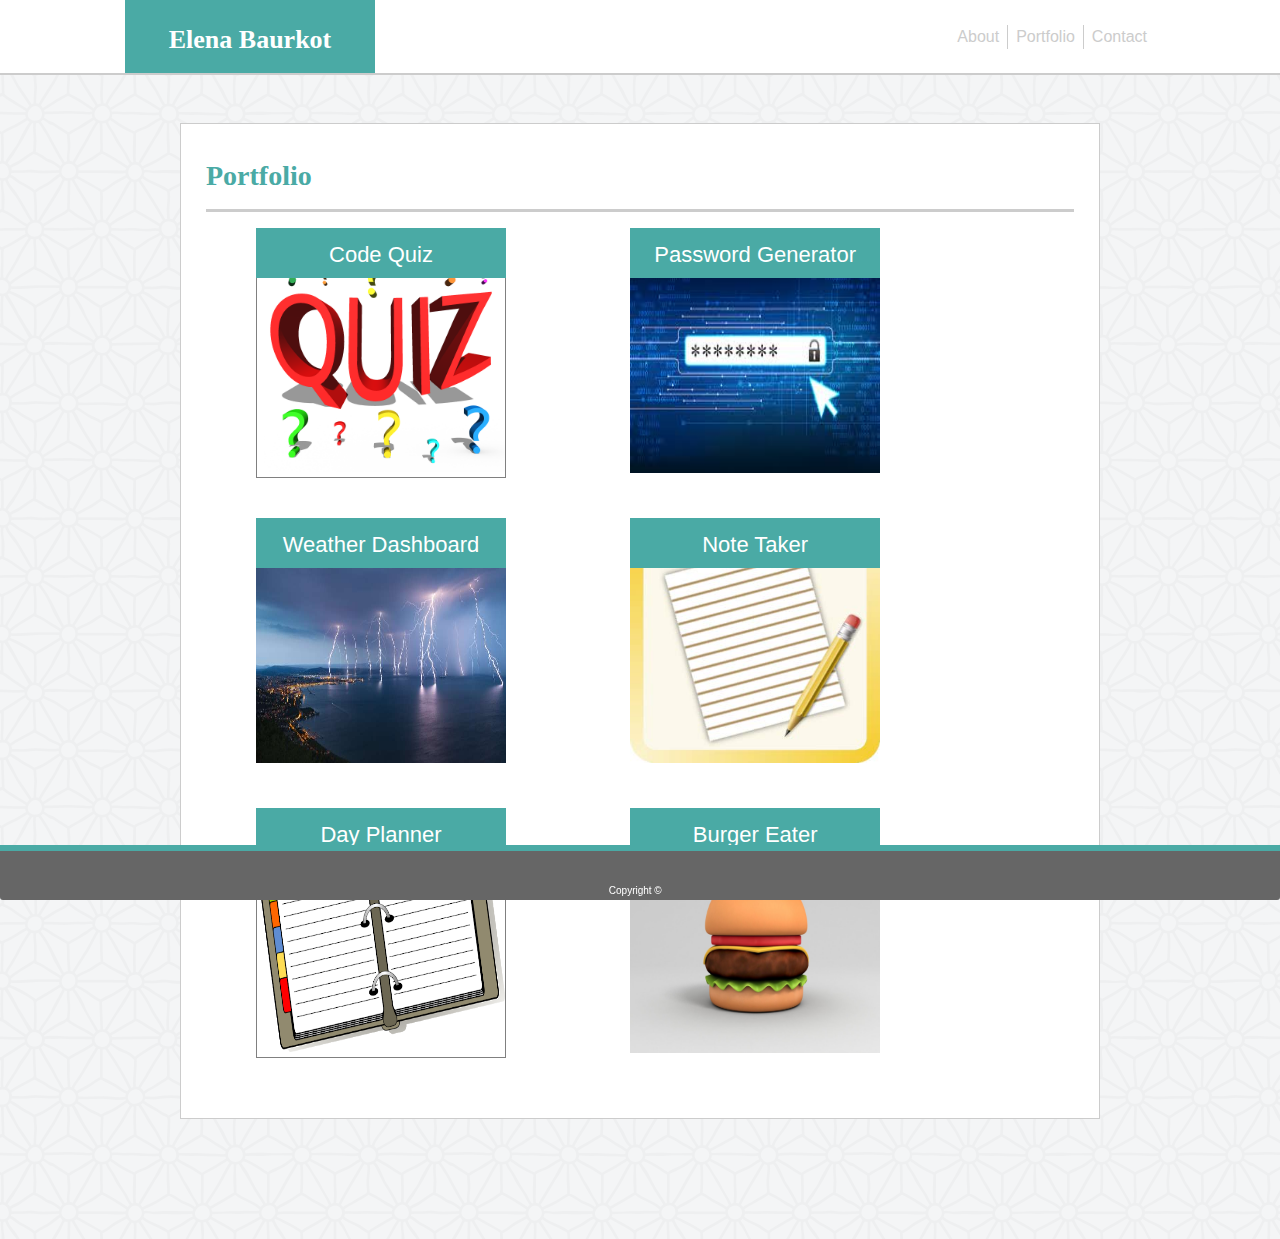
==== portfolio.html @ acb02587 "responsive portfolio updated with work" ====
<!DOCTYPE html>
<html lang="en">
<head>
    <meta charset="UTF-8">
    <meta name="viewport" content="width=device-width, initial-scale=1.0">
    <meta http-equiv="X-UA-Compatible" content="ie=edge">
    <title>Responsive Portfolio</title>
    <link rel="stylesheet" href="https://stackpath.bootstrapcdn.com/bootstrap/4.4.1/css/bootstrap.min.css">
    <link rel="stylesheet" href="assets/css/style.css"> 
</head>

<body>
<!--Navbar start-->
<nav class="navbar navbar-fixed-top navbar-expand-lg navbarstyle mb-5">
    <div class="navbar-brand namestyle" href="#">Elena Baurkot</div>
    <div class="collapse navbar-collapse" id="navbarNavAltMarkup"></div>
      <div class="navbar-nav">
        <a class="nav-item nav-link navbarlink" href="index.html">About</a>
        <a class="nav-item nav-link navbarlink" href="portfolio.html">Portfolio</a>
        <a class="nav-item nav-link navbarlink" id="contactlink" href="contact.html">Contact</a>
      </div>
  </nav>
<!--Navbar end-->

<!--Start bootstrap formatting-->
<div class="container">
<!--Row that contains everything-->
<div class="row">

  <!--spacer column-->
  <div class="col-sm-1"></div>

  <!--this column contains all the content-->
  <div class="col-sm-10">

    <!--row 2-->
    <section class="content" style="height: fit-content;">
       <!--header row-->
       <div class="co-12">
        <h3>Portfolio</h3>
          <hr>
      <div>

    <!--Portfolio items start here-->
    <!--row-->
    <div class="row">
      <div class="col-sm-4">
        <!--Sample 1-->
        <a href="https://elenabaurkot.github.io/codeQuiz/" target="_blank">
          <img src="assets/images/img1.jpeg" class="portimage imgborder" alt="no image">
        </a>
          <div class="text sample"><a href="https://elenabaurkot.github.io/codeQuiz/" target="_blank" class="samplework">Code Quiz</a></div>
      </div>
      <div class="col-sm-1"></div>
        <!--Sample 2-->
      <div class="col-sm-4">
        <a href="https://elenabaurkot.github.io/password_Creator/" target="_blank">
          <img src="assets/images/img3.jpeg" class="portimage" alt="no image">
        </a>
          <div class="text sample"><a href="https://elenabaurkot.github.io/password_Creator/" target="_blank" class="samplework">Password Generator</a></div>
      </div>
    </div>
    <!-- Sample 3 -->
      <div  class="row">
      <div class="col-sm-4">
        <a href="https://elenabaurkot.github.io/weatherDashboard/" target="_blank">
          <img src="assets/images/img5.jpeg" class="portimage" alt="no image">
        </a>
          <div class="text sample"><a href="https://elenabaurkot.github.io/weatherDashboard/" target="_blank" class="samplework">Weather Dashboard</a></div>
       </div>
       <div class="col-sm-1"></div>
       <!--Sample 4-->
       <div class="col-sm-4">
        <a href="https://vast-brushlands-58063.herokuapp.com/" target="_blank">
          <img src="assets/images/img2.jpeg" class="portimage" alt="no image">
        </a>
          <div class="text sample"><a href="https://vast-brushlands-58063.herokuapp.com/" target="_blank" class="samplework">Note Taker</a></div>
      </div>
    </div >

    <div class="row">
      <div class="col-sm-4">
        <!--Sample 5-->
        <a href="https://elenabaurkot.github.io/dayPlanner/" target="_blank">
          <img src="assets/images/img4.jpeg" class="portimage imgborder" alt="no image">
        </a>
          <div class="text sample"><a href="https://elenabaurkot.github.io/dayPlanner/" target="_blank" class="samplework">Day Planner</a></div>
      </div>
      <div class="col-sm-1"></div>
        <!--Sample 6-->
      <div class="col-sm-4">
          <img src="assets/images/img6.jpeg" class="portimage" alt="no image">
          <div class="text sample"><a href="#" target="_blank" class="samplework">Burger Eater</a></div>
      </div>
    </div>

</section>
  <!--row 4, bottom spacer row-->
    <div class="row row4"></div>
</div>
</div>

<div class="col-sm-1"></div>
</div>
<!-- end row formatting-->

<!--Sticky footer here -->
<div class="card-footer text-muted stickyfooter mt-5">
  <p id="copyright">Copyright © </p>
</div>

</body>
</html>
---- assets/css/style.css ----
* {
  font-family: 'Arial', 'Helvetica Neue', Helvetica, sans-serif;
}

body {
  background-image: url(../images/background.png);
}

/* Start Navbar styling */
.navbarstyle {
    padding: 0;
    background-color: white;
    border-bottom: 2px solid #cccccc;
    height: 75px;
    padding-left: 125px;
    padding-right: 125px;
    width: 100%;
  }
  
.namestyle { 
    background-color: #4aaaa5;
    color: #ffffff;
    font-family: 'Georgia', Times, Times New Roman, serif;
    font-size: 26px;
    font-weight: bold;
    height: 100%;
    padding-top: 20px;
    width: 250px;
    text-align: center;
    }
  
.navbarlink {
  color: #cccccc !important;
  float: right !important;
  border-right: 1px solid #cccccc;
  padding-top: 0;
  padding-bottom: 0;
}

#contactlink {
  border-right: none;
}
/* End Navbar styling */



/* Begin styling that applies to all pages */
h3 {
  font-family: 'Georgia', Times, Times New Roman, serif;
  color: #4aaaa5;
  font-weight: 550;
}

hr {
  height: 3px;
  color: #cccccc;
  background: #cccccc;
  background-color: #cccccc;
  border: none;
}

section {
  padding-top: 35px;
  padding-left: 25px;
  padding-right: 25px;
  padding-bottom: 20px;
  background-color: white;
  border: 1px solid #cccccc;
}

.row1 {
  height: 120px;
}

.row4 {
  height: 120px;
}

.stickyfooter {
  background-color: #666666;
  position: fixed;
  margin-top: 50px;
  bottom: 0;
  right: 0;
  left: 0;
  width: 100%;
  height: 55px;
  border-top: 6px solid #4aaaa5;
  text-align: center;
  color: white !important;
}

#copyright {
  color: white;
  font-size: 10px;
  position: fixed;
  margin-left: 46%;
  margin-right: 46%;
  bottom: 0 !important;
  margin-bottom: 2px !important;
}
/* End styling that applies to all pages */

/* Begin Index.html (about me) page styling */
img {
  height: 250px;
  width: 220px;
  float: left;
  /* padding-right: 15px; */
  padding-bottom: 5px;
}

#propic{
  padding-right: 15px;
}
/* End Index.html (about me) page styling */

/* Begin Contact.html page styling */
.contactform {
  margin-top: 300px !important;
}

.button {
  background-color: #4aaaa5;
  color: white;
  padding: auto;
  border: 1px solid #dddddd;
  cursor: pointer;
  width: 100px;
  height: 35px;
  font-size: 14px;
}

.formtitle {
  color: #777777;
}

.messagespace {
  height: 170px !important;
  border-radius: 0 !important;
}

.typespace {
  border-radius: 0 !important;
}
/* End Contact.html page styling */

/* Begin Portfolio.html styling */
.portimage {
  width: 250px;
  margin-left: 50px;
  margin-right: 30px !important;
  margin-bottom: 40px;
}

/* #imgcont {
  position: relative;
  text-align: center;
  padding-left: 20px;
  width: 100%;
} */

.sample {
  position: absolute;
  color: white;
  align-items: center;
  background-color: #4aaaa5;
  /* top: 35%; */
  width: 250px;
  /* margin-top: 60%; */
  height: 50px;
  margin-left: 50px;
  margin-right: 50px !important;
  margin-bottom: 40px;
  text-align: center;
  padding-top: 10px;
}

.imgborder{
  border: 1px solid gray;
}

.samplework{
  color: white;
  font-size: 22px;
}
/* End Portfolio.html styling */



@media screen and (max-width: 768px) {
  .container {
    width: 100%;
    padding: 20px;
  }

  /* img{
    margin: 50px;
  } */

  section {
    width: 100%;
  }
}

@media screen and (max-width: 320px) {
  .container {
    width: 100%;
    padding: 20px;
  }
  /* img{
    margin: 50px;
  } */
  section {
    width: 100%;
  }
}

@media screen and (max-width: 168px) {
  .container {
    width: 100%;
    padding: 20px;
  }
  /* img{
    margin: 50px;
  } */
  section {
    width: 100%;
  }

}
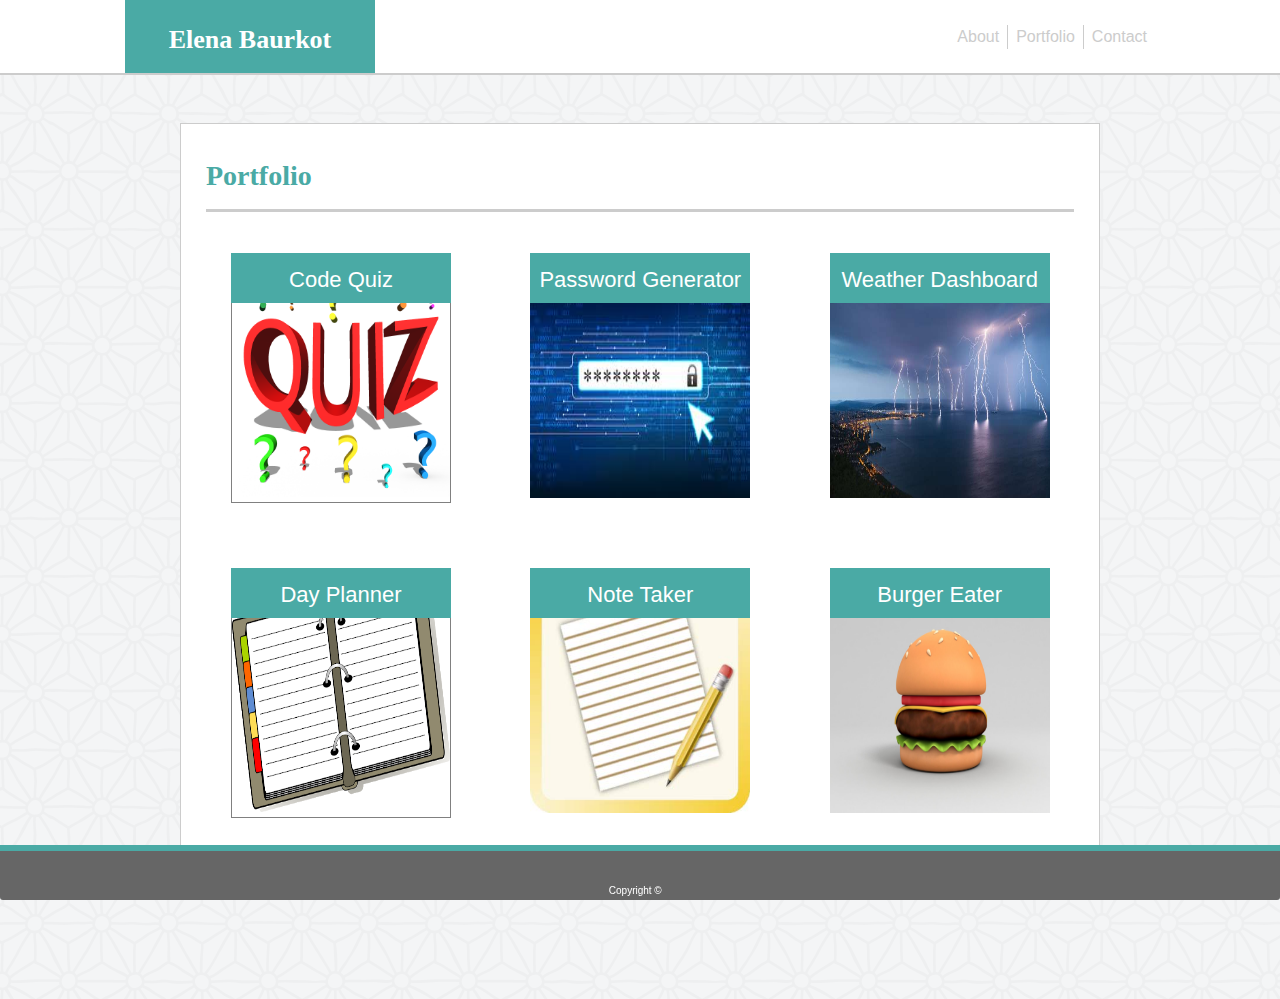
==== commit d29abd84: "portfolio page reformatted" ====
--- a/portfolio.html
+++ b/portfolio.html
@@ -42,7 +42,7 @@
       <div>
 
     <!--Portfolio items start here-->
-    <!--row-->
+    <!--ROW1-->
     <div class="row">
       <div class="col-sm-4">
         <!--Sample 1-->
@@ -51,7 +51,6 @@
         </a>
           <div class="text sample"><a href="https://elenabaurkot.github.io/codeQuiz/" target="_blank" class="samplework">Code Quiz</a></div>
       </div>
-      <div class="col-sm-1"></div>
         <!--Sample 2-->
       <div class="col-sm-4">
         <a href="https://elenabaurkot.github.io/password_Creator/" target="_blank">
@@ -59,40 +58,38 @@
         </a>
           <div class="text sample"><a href="https://elenabaurkot.github.io/password_Creator/" target="_blank" class="samplework">Password Generator</a></div>
       </div>
-    </div>
-    <!-- Sample 3 -->
-      <div  class="row">
+      <!--Sample 3-->
       <div class="col-sm-4">
         <a href="https://elenabaurkot.github.io/weatherDashboard/" target="_blank">
           <img src="assets/images/img5.jpeg" class="portimage" alt="no image">
         </a>
           <div class="text sample"><a href="https://elenabaurkot.github.io/weatherDashboard/" target="_blank" class="samplework">Weather Dashboard</a></div>
        </div>
-       <div class="col-sm-1"></div>
-       <!--Sample 4-->
+    </div>
+    <!-- ROW 2 -->
+      <div  class="row">
+        <div class="col-sm-4">
+        <!-- Sample 4 -->
+        <a href="https://elenabaurkot.github.io/dayPlanner/" target="_blank">
+          <img src="assets/images/img4.jpeg" class="portimage imgborder" alt="no image">
+        </a>
+        <div class="text sample"><a href="https://elenabaurkot.github.io/dayPlanner/" target="_blank" class="samplework">Day Planner</a></div>
+       </div>
+       <!--Sample 5-->
        <div class="col-sm-4">
         <a href="https://vast-brushlands-58063.herokuapp.com/" target="_blank">
           <img src="assets/images/img2.jpeg" class="portimage" alt="no image">
         </a>
           <div class="text sample"><a href="https://vast-brushlands-58063.herokuapp.com/" target="_blank" class="samplework">Note Taker</a></div>
       </div>
+      <!--Sample 6-->
+      <div class="col-sm-4">
+        <a href="https://shrouded-tundra-85613.herokuapp.com/" target="_blank">
+          <img src="assets/images/img6.jpeg" class="portimage" alt="no image">
+        </a>
+          <div class="text sample"><a href="https://shrouded-tundra-85613.herokuapp.com/" target="_blank" class="samplework">Burger Eater</a></div>
+      </div>
     </div >
-
-    <div class="row">
-      <div class="col-sm-4">
-        <!--Sample 5-->
-        <a href="https://elenabaurkot.github.io/dayPlanner/" target="_blank">
-          <img src="assets/images/img4.jpeg" class="portimage imgborder" alt="no image">
-        </a>
-          <div class="text sample"><a href="https://elenabaurkot.github.io/dayPlanner/" target="_blank" class="samplework">Day Planner</a></div>
-      </div>
-      <div class="col-sm-1"></div>
-        <!--Sample 6-->
-      <div class="col-sm-4">
-          <img src="assets/images/img6.jpeg" class="portimage" alt="no image">
-          <div class="text sample"><a href="#" target="_blank" class="samplework">Burger Eater</a></div>
-      </div>
-    </div>
 
 </section>
   <!--row 4, bottom spacer row-->
--- a/assets/css/style.css
+++ b/assets/css/style.css
@@ -147,10 +147,11 @@
 
 /* Begin Portfolio.html styling */
 .portimage {
-  width: 250px;
-  margin-left: 50px;
+  width: 220px;
+  margin-left: 25px;
   margin-right: 30px !important;
   margin-bottom: 40px;
+  margin-top: 25px;
 }
 
 /* #imgcont {
@@ -166,14 +167,15 @@
   align-items: center;
   background-color: #4aaaa5;
   /* top: 35%; */
-  width: 250px;
+  width: 220px;
   /* margin-top: 60%; */
   height: 50px;
-  margin-left: 50px;
-  margin-right: 50px !important;
+  margin-left: 25px;
+  /* margin-right: 75px !important; */
   margin-bottom: 40px;
   text-align: center;
   padding-top: 10px;
+  margin-top: 25px;
 }
 
 .imgborder{
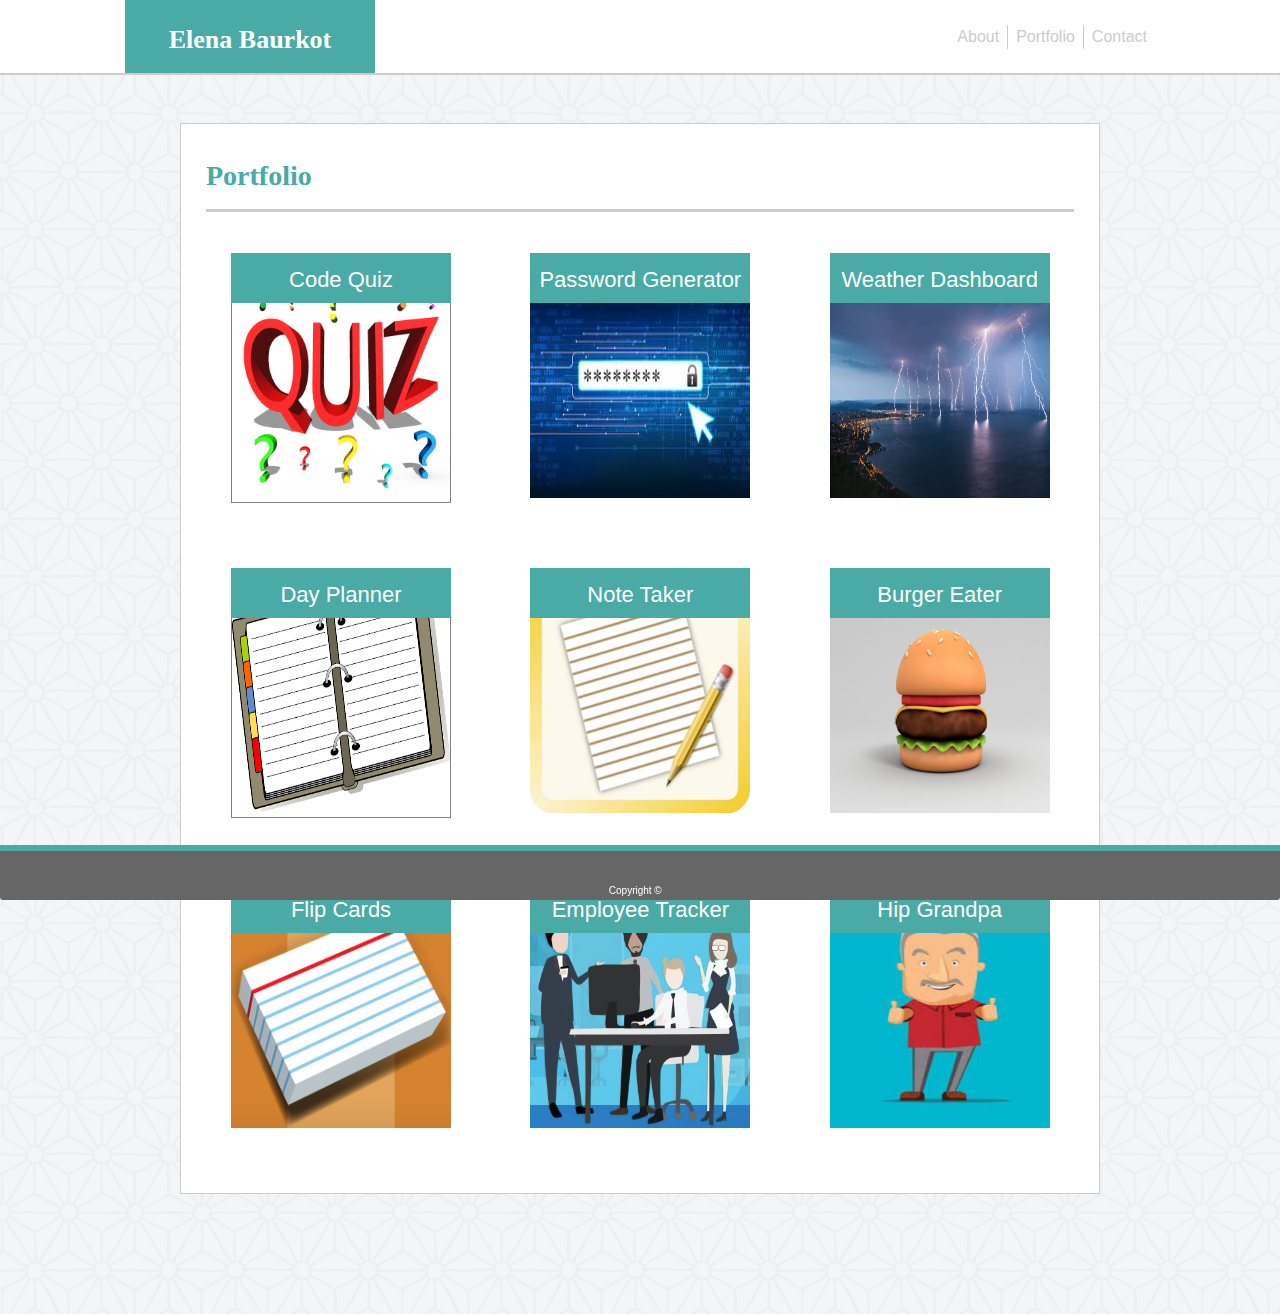
==== commit a2b37e5e: "portfolio work updated" ====
--- a/portfolio.html
+++ b/portfolio.html
@@ -90,6 +90,31 @@
           <div class="text sample"><a href="https://shrouded-tundra-85613.herokuapp.com/" target="_blank" class="samplework">Burger Eater</a></div>
       </div>
     </div >
+  
+    <!-- ROW 3 -->
+    <div  class="row">
+      <div class="col-sm-4">
+      <!-- Sample 7 -->
+      <a href="http://flipcards2020.herokuapp.com/starterPage" target="_blank">
+        <img src="assets/images/img7.jpeg" class="portimage" alt="no image">
+      </a>
+      <div class="text sample"><a href="http://flipcards2020.herokuapp.com/starterPage" target="_blank" class="samplework">Flip Cards</a></div>
+      </div>
+      <!--Sample 8-->
+      <div class="col-sm-4">
+      <a href="https://elenabaurkot.github.io/employeeTracker/" target="_blank">
+        <img src="assets/images/img8.jpeg" class="portimage" alt="no image">
+      </a>
+        <div class="text sample"><a href="https://elenabaurkot.github.io/employeeTracker/" target="_blank" class="samplework">Employee Tracker</a></div>
+      </div>
+      <!--Sample 9-->
+      <div class="col-sm-4">
+      <a href="https://elenabaurkot.github.io/hipGrandpa/" target="_blank">
+        <img src="assets/images/img9.jpeg" class="portimage" alt="no image">
+      </a>
+        <div class="text sample"><a href="https://elenabaurkot.github.io/hipGrandpa/" target="_blank" class="samplework">Hip Grandpa</a></div>
+      </div>
+    </div >
 
 </section>
   <!--row 4, bottom spacer row-->
